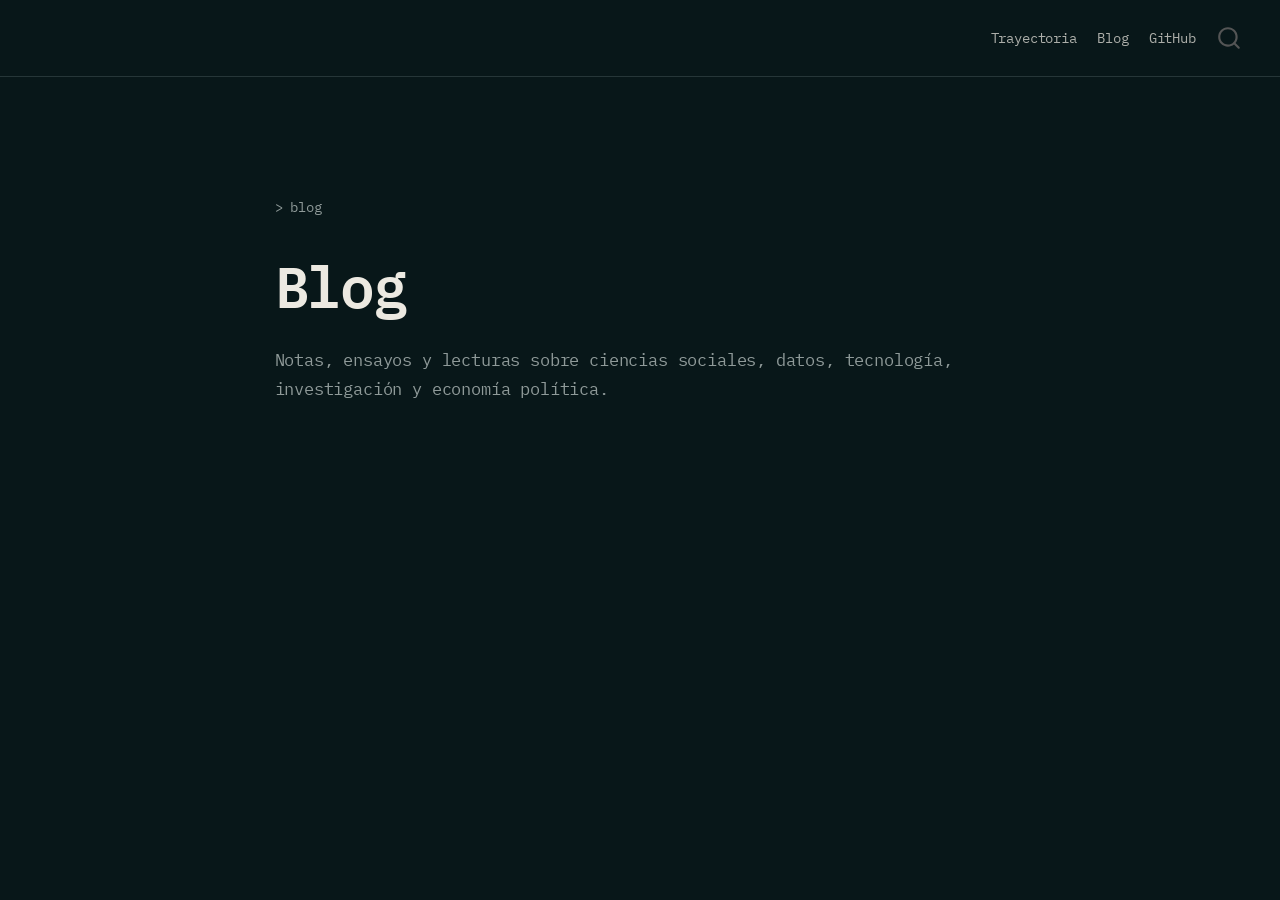
==== docs/blog.html @ 95fd31fc "Rediseña la portada del sitio personal" ====
<!DOCTYPE html>
<html xmlns="http://www.w3.org/1999/xhtml" lang="en" xml:lang="en"><head>

<meta charset="utf-8">
<meta name="generator" content="quarto-1.10.18">

<meta name="viewport" content="width=device-width, initial-scale=1.0, user-scalable=yes">


<title>Blog – Matias Parra</title>
<style>
/* Default styles provided by pandoc.
** See https://pandoc.org/MANUAL.html#variables-for-html for config info.
*/
span.smallcaps{font-variant: small-caps;}
div.columns{display: flex; gap: 1.5em;}
div.column{flex: auto;}
@media screen {
div.columns{gap: min(4vw, 1.5em);}
div.column{overflow-x: auto;}
}
div.hanging-indent{margin-left: 1.5em; text-indent: -1.5em;}
ul.task-list{list-style: none;}
ul.task-list li input[type="checkbox"] {
  width: 0.8em;
  margin: 0 0.8em 0.2em -1em; /* quarto-specific, see https://github.com/quarto-dev/quarto-cli/issues/4556 */ 
  vertical-align: middle;
}
</style>


<script src="site_libs/quarto-nav/quarto-nav.js"></script>
<script src="site_libs/quarto-nav/headroom.min.js"></script>
<script src="site_libs/clipboard/clipboard.min.js"></script>
<script src="site_libs/quarto-search/autocomplete.umd.js"></script>
<script src="site_libs/quarto-search/fuse.min.js"></script>
<script src="site_libs/quarto-search/quarto-search.js"></script>
<meta name="quarto:offset" content="./">
<script src="site_libs/quarto-html/quarto.js" type="module"></script>
<script src="site_libs/quarto-html/tabsets/tabsets.js" type="module"></script>
<script src="site_libs/quarto-html/popper.min.js"></script>
<script src="site_libs/quarto-html/tippy.umd.min.js"></script>
<script src="site_libs/quarto-html/anchor.min.js"></script>
<link href="site_libs/quarto-html/tippy.css" rel="stylesheet">
<link href="site_libs/quarto-html/quarto-syntax-highlighting-64a204ab8560d761af7679ceaba22944.css" rel="stylesheet" id="quarto-text-highlighting-styles">
<script src="site_libs/bootstrap/bootstrap.min.js"></script>
<link href="site_libs/bootstrap/bootstrap-icons.css" rel="stylesheet">
<link href="site_libs/bootstrap/bootstrap-e82ca0f5d80d5831ccac4856a1aca84d.min.css" rel="stylesheet" append-hash="true" id="quarto-bootstrap" data-mode="light">
<script id="quarto-search-options" type="application/json">{
  "location": "navbar",
  "copy-button": false,
  "collapse-after": 3,
  "panel-placement": "end",
  "type": "overlay",
  "limit": 50,
  "keyboard-shortcut": [
    "f",
    "/",
    "s"
  ],
  "show-item-context": false,
  "language": {
    "search-no-results-text": "No results",
    "search-matching-documents-text": "matching documents",
    "search-copy-link-title": "Copy link to search",
    "search-hide-matches-text": "Hide additional matches",
    "search-more-match-text": "more match in this document",
    "search-more-matches-text": "more matches in this document",
    "search-clear-button-title": "Clear",
    "search-text-placeholder": "",
    "search-detached-cancel-button-title": "Cancel",
    "search-submit-button-title": "Submit",
    "search-label": "Search"
  }
}</script>
<style>html{ scroll-behavior: smooth; }</style>


<link rel="stylesheet" href="styles.css">
</head>

<body class="nav-fixed fullcontent quarto-light">

<div id="quarto-search-results"></div>
  <header id="quarto-header" class="headroom fixed-top">
    <nav class="navbar navbar-expand-lg " data-bs-theme="dark">
      <div class="navbar-container container-fluid">
            <div id="quarto-search" class="" title="Search"></div>
          <button class="navbar-toggler" type="button" data-bs-toggle="collapse" data-bs-target="#navbarCollapse" aria-controls="navbarCollapse" role="menu" aria-expanded="false" aria-label="Toggle navigation" onclick="if (window.quartoToggleHeadroom) { window.quartoToggleHeadroom(); }">
  <span class="navbar-toggler-icon"></span>
</button>
          <div class="collapse navbar-collapse" id="navbarCollapse">
            <ul class="navbar-nav navbar-nav-scroll me-auto">
</ul>
            <ul class="navbar-nav navbar-nav-scroll ms-auto">
  <li class="nav-item">
    <a class="nav-link" href="./trayectoria.html"> 
<span class="menu-text">Trayectoria</span></a>
  </li>  
  <li class="nav-item">
    <a class="nav-link active" href="./blog.html" aria-current="page"> 
<span class="menu-text">Blog</span></a>
  </li>  
  <li class="nav-item">
    <a class="nav-link" href="https://github.com/miparrar"> 
<span class="menu-text">GitHub</span></a>
  </li>  
</ul>
          </div> <!-- /navcollapse -->
            <div class="quarto-navbar-tools">
</div>
      </div> <!-- /container-fluid -->
    </nav>
</header>
<!-- content -->
<div id="quarto-content" class="quarto-container page-columns page-rows-contents page-layout-article page-navbar">
<!-- sidebar -->
<!-- margin-sidebar -->
    
<!-- main -->
<main class="content" id="quarto-document-content"><header id="title-block-header" class="quarto-title-block"><h1 class="title display-7">Blog</h1></header>

<header id="title-block-header">


</header>


<div class="page-shell">
<div class="page-label">
&gt; blog
</div>
<section id="blog" class="level1">
<h1>Blog</h1>
<p>Notas, ensayos y lecturas sobre ciencias sociales, datos, tecnología, investigación y economía política.</p>
</section>
</div>



</main> <!-- /main -->
<script id="quarto-html-after-body" type="application/javascript">
  window.document.addEventListener("DOMContentLoaded", function (event) {
    const icon = "";
    const anchorJS = new window.AnchorJS();
    anchorJS.options = {
      placement: 'right',
      icon: icon
    };
    anchorJS.add('.anchored');
    const isCodeAnnotation = (el) => {
      for (const clz of el.classList) {
        if (clz.startsWith('code-annotation-')) {                     
          return true;
        }
      }
      return false;
    }
    const onCopySuccess = function(e) {
      // button target
      const button = e.trigger;
      // don't keep focus
      button.blur();
      // flash "checked"
      button.classList.add('code-copy-button-checked');
      var currentTitle = button.getAttribute("title");
      button.setAttribute("title", "Copied!");
      let tooltip;
      if (window.bootstrap) {
        button.setAttribute("data-bs-toggle", "tooltip");
        button.setAttribute("data-bs-placement", "left");
        button.setAttribute("data-bs-title", "Copied!");
        tooltip = new bootstrap.Tooltip(button, 
          { trigger: "manual", 
            customClass: "code-copy-button-tooltip",
            offset: [0, -8]});
        tooltip.show();    
      }
      setTimeout(function() {
        if (tooltip) {
          tooltip.hide();
          button.removeAttribute("data-bs-title");
          button.removeAttribute("data-bs-toggle");
          button.removeAttribute("data-bs-placement");
        }
        button.setAttribute("title", currentTitle);
        button.classList.remove('code-copy-button-checked');
      }, 1000);
      // clear code selection
      e.clearSelection();
    }
    const getTextToCopy = function(trigger) {
      const outerScaffold = trigger.parentElement.cloneNode(true);
      const codeEl = outerScaffold.querySelector('code');
      for (const childEl of codeEl.children) {
        if (isCodeAnnotation(childEl)) {
          childEl.remove();
        }
      }
      return codeEl.innerText;
    }
    const clipboard = new window.ClipboardJS('.code-copy-button:not([data-in-quarto-modal])', {
      text: getTextToCopy
    });
    clipboard.on('success', onCopySuccess);
    if (window.document.getElementById('quarto-embedded-source-code-modal')) {
      const clipboardModal = new window.ClipboardJS('.code-copy-button[data-in-quarto-modal]', {
        text: getTextToCopy,
        container: window.document.getElementById('quarto-embedded-source-code-modal')
      });
      clipboardModal.on('success', onCopySuccess);
    }
      var localhostRegex = new RegExp(/^(?:http|https):\/\/localhost\:?[0-9]*\//);
      var mailtoRegex = new RegExp(/^mailto:/);
        var filterRegex = new RegExp('/' + window.location.host + '/');
      var isInternal = (href) => {
          return filterRegex.test(href) || localhostRegex.test(href) || mailtoRegex.test(href);
      }
      // Inspect non-navigation links and adorn them if external
     var links = window.document.querySelectorAll('a[href]:not(.nav-link):not(.navbar-brand):not(.toc-action):not(.sidebar-link):not(.sidebar-item-toggle):not(.pagination-link):not(.no-external):not([aria-hidden]):not(.dropdown-item):not(.quarto-navigation-tool):not(.about-link)');
      for (var i=0; i<links.length; i++) {
        const link = links[i];
        if (!isInternal(link.href)) {
          // undo the damage that might have been done by quarto-nav.js in the case of
          // links that we want to consider external
          if (link.dataset.originalHref !== undefined) {
            link.href = link.dataset.originalHref;
          }
        }
      }
    function tippyHover(el, contentFn, onTriggerFn, onUntriggerFn) {
      const config = {
        allowHTML: true,
        maxWidth: 500,
        delay: 100,
        arrow: false,
        appendTo: function(el) {
            return el.parentElement;
        },
        interactive: true,
        interactiveBorder: 10,
        theme: 'quarto',
        placement: 'bottom-start',
      };
      if (contentFn) {
        config.content = contentFn;
      }
      if (onTriggerFn) {
        config.onTrigger = onTriggerFn;
      }
      if (onUntriggerFn) {
        config.onUntrigger = onUntriggerFn;
      }
      window.tippy(el, config); 
    }
    const noterefs = window.document.querySelectorAll('a[role="doc-noteref"]');
    for (var i=0; i<noterefs.length; i++) {
      const ref = noterefs[i];
      tippyHover(ref, function() {
        // use id or data attribute instead here
        let href = ref.getAttribute('data-footnote-href') || ref.getAttribute('href');
        try { href = new URL(href).hash; } catch {}
        const id = href.replace(/^#\/?/, "");
        const note = window.document.getElementById(id);
        if (note) {
          return note.innerHTML;
        } else {
          return "";
        }
      });
    }
    const xrefs = window.document.querySelectorAll('a.quarto-xref');
    const processXRef = (id, note) => {
      // Strip column container classes
      const stripColumnClz = (el) => {
        el.classList.remove("page-full", "page-columns");
        if (el.children) {
          for (const child of el.children) {
            stripColumnClz(child);
          }
        }
      }
      stripColumnClz(note)
      if (id === null || id.startsWith('sec-')) {
        // Special case sections, only their first couple elements
        const container = document.createElement("div");
        if (note.children && note.children.length > 2) {
          container.appendChild(note.children[0].cloneNode(true));
          for (let i = 1; i < note.children.length; i++) {
            const child = note.children[i];
            if (child.tagName === "P" && child.innerText === "") {
              continue;
            } else {
              container.appendChild(child.cloneNode(true));
              break;
            }
          }
          if (window.Quarto?.typesetMath) {
            window.Quarto.typesetMath(container);
          }
          return container.innerHTML
        } else {
          if (window.Quarto?.typesetMath) {
            window.Quarto.typesetMath(note);
          }
          return note.innerHTML;
        }
      } else {
        // Remove any anchor links if they are present
        const anchorLink = note.querySelector('a.anchorjs-link');
        if (anchorLink) {
          anchorLink.remove();
        }
        if (window.Quarto?.typesetMath) {
          window.Quarto.typesetMath(note);
        }
        if (note.classList.contains("callout")) {
          return note.outerHTML;
        } else {
          return note.innerHTML;
        }
      }
    }
    for (var i=0; i<xrefs.length; i++) {
      const xref = xrefs[i];
      tippyHover(xref, undefined, function(instance) {
        instance.disable();
        let url = xref.getAttribute('href');
        let hash = undefined; 
        if (url.startsWith('#')) {
          hash = url;
        } else {
          try { hash = new URL(url).hash; } catch {}
        }
        if (hash) {
          const id = hash.replace(/^#\/?/, "");
          const note = window.document.getElementById(id);
          if (note !== null) {
            try {
              const html = processXRef(id, note.cloneNode(true));
              instance.setContent(html);
            } finally {
              instance.enable();
              instance.show();
            }
          } else {
            // See if we can fetch this
            fetch(url.split('#')[0])
            .then(res => res.text())
            .then(html => {
              const parser = new DOMParser();
              const htmlDoc = parser.parseFromString(html, "text/html");
              const note = htmlDoc.getElementById(id);
              if (note !== null) {
                const html = processXRef(id, note);
                instance.setContent(html);
              } 
            }).finally(() => {
              instance.enable();
              instance.show();
            });
          }
        } else {
          // See if we can fetch a full url (with no hash to target)
          // This is a special case and we should probably do some content thinning / targeting
          fetch(url)
          .then(res => res.text())
          .then(html => {
            const parser = new DOMParser();
            const htmlDoc = parser.parseFromString(html, "text/html");
            const note = htmlDoc.querySelector('main.content');
            if (note !== null) {
              // This should only happen for chapter cross references
              // (since there is no id in the URL)
              // remove the first header
              if (note.children.length > 0 && note.children[0].tagName === "HEADER") {
                note.children[0].remove();
              }
              const html = processXRef(null, note);
              instance.setContent(html);
            } 
          }).finally(() => {
            instance.enable();
            instance.show();
          });
        }
      }, function(instance) {
      });
    }
        let selectedAnnoteEl;
        const selectorForAnnotation = ( cell, annotation) => {
          let cellAttr = 'data-code-cell="' + cell + '"';
          let lineAttr = 'data-code-annotation="' +  annotation + '"';
          const selector = 'span[' + cellAttr + '][' + lineAttr + ']';
          return selector;
        }
        const selectCodeLines = (annoteEl) => {
          const doc = window.document;
          const targetCell = annoteEl.getAttribute("data-target-cell");
          const targetAnnotation = annoteEl.getAttribute("data-target-annotation");
          const annoteSpan = window.document.querySelector(selectorForAnnotation(targetCell, targetAnnotation));
          const lines = annoteSpan.getAttribute("data-code-lines").split(",");
          const lineIds = lines.map((line) => {
            return targetCell + "-" + line;
          })
          let top = null;
          let height = null;
          let parent = null;
          if (lineIds.length > 0) {
              //compute the position of the single el (top and bottom and make a div)
              const el = window.document.getElementById(lineIds[0]);
              top = el.offsetTop;
              height = el.offsetHeight;
              parent = el.parentElement.parentElement;
            if (lineIds.length > 1) {
              const lastEl = window.document.getElementById(lineIds[lineIds.length - 1]);
              const bottom = lastEl.offsetTop + lastEl.offsetHeight;
              height = bottom - top;
            }
            if (top !== null && height !== null && parent !== null) {
              // cook up a div (if necessary) and position it 
              let div = window.document.getElementById("code-annotation-line-highlight");
              if (div === null) {
                div = window.document.createElement("div");
                div.setAttribute("id", "code-annotation-line-highlight");
                div.style.position = 'absolute';
                parent.appendChild(div);
              }
              div.style.top = top - 2 + "px";
              div.style.height = height + 4 + "px";
              div.style.left = 0;
              let gutterDiv = window.document.getElementById("code-annotation-line-highlight-gutter");
              if (gutterDiv === null) {
                gutterDiv = window.document.createElement("div");
                gutterDiv.setAttribute("id", "code-annotation-line-highlight-gutter");
                gutterDiv.style.position = 'absolute';
                const codeCell = window.document.getElementById(targetCell);
                const gutter = codeCell.querySelector('.code-annotation-gutter');
                gutter.appendChild(gutterDiv);
              }
              gutterDiv.style.top = top - 2 + "px";
              gutterDiv.style.height = height + 4 + "px";
            }
            selectedAnnoteEl = annoteEl;
          }
        };
        const unselectCodeLines = () => {
          const elementsIds = ["code-annotation-line-highlight", "code-annotation-line-highlight-gutter"];
          elementsIds.forEach((elId) => {
            const div = window.document.getElementById(elId);
            if (div) {
              div.remove();
            }
          });
          selectedAnnoteEl = undefined;
        };
          // Handle positioning of the toggle
      window.addEventListener(
        "resize",
        throttle(() => {
          elRect = undefined;
          if (selectedAnnoteEl) {
            selectCodeLines(selectedAnnoteEl);
          }
        }, 10)
      );
      function throttle(fn, ms) {
      let throttle = false;
      let timer;
        return (...args) => {
          if(!throttle) { // first call gets through
              fn.apply(this, args);
              throttle = true;
          } else { // all the others get throttled
              if(timer) clearTimeout(timer); // cancel #2
              timer = setTimeout(() => {
                fn.apply(this, args);
                timer = throttle = false;
              }, ms);
          }
        };
      }
        // Attach click handler to the DT
        const annoteDls = window.document.querySelectorAll('dt[data-target-cell]');
        for (const annoteDlNode of annoteDls) {
          annoteDlNode.addEventListener('click', (event) => {
            const clickedEl = event.target;
            if (clickedEl !== selectedAnnoteEl) {
              unselectCodeLines();
              const activeEl = window.document.querySelector('dt[data-target-cell].code-annotation-active');
              if (activeEl) {
                activeEl.classList.remove('code-annotation-active');
              }
              selectCodeLines(clickedEl);
              clickedEl.classList.add('code-annotation-active');
            } else {
              // Unselect the line
              unselectCodeLines();
              clickedEl.classList.remove('code-annotation-active');
            }
          });
        }
    const findCites = (el) => {
      const parentEl = el.parentElement;
      if (parentEl) {
        const cites = parentEl.dataset.cites;
        if (cites) {
          return {
            el,
            cites: cites.split(' ')
          };
        } else {
          return findCites(el.parentElement)
        }
      } else {
        return undefined;
      }
    };
    var bibliorefs = window.document.querySelectorAll('a[role="doc-biblioref"]');
    for (var i=0; i<bibliorefs.length; i++) {
      const ref = bibliorefs[i];
      const citeInfo = findCites(ref);
      if (citeInfo) {
        tippyHover(citeInfo.el, function() {
          var popup = window.document.createElement('div');
          citeInfo.cites.forEach(function(cite) {
            var citeDiv = window.document.createElement('div');
            citeDiv.classList.add('hanging-indent');
            citeDiv.classList.add('csl-entry');
            var biblioDiv = window.document.getElementById('ref-' + cite);
            if (biblioDiv) {
              citeDiv.innerHTML = biblioDiv.innerHTML;
            }
            popup.appendChild(citeDiv);
          });
          return popup.innerHTML;
        });
      }
    }
  });
  </script>
</div> <!-- /content -->




<script src="site_libs/quarto-html/zenscroll-min.js"></script>
</body></html>
---- docs/site_libs/quarto-html/tippy.css ----
.tippy-box[data-animation=fade][data-state=hidden]{opacity:0}[data-tippy-root]{max-width:calc(100vw - 10px)}.tippy-box{position:relative;background-color:#333;color:#fff;border-radius:4px;font-size:14px;line-height:1.4;white-space:normal;outline:0;transition-property:transform,visibility,opacity}.tippy-box[data-placement^=top]>.tippy-arrow{bottom:0}.tippy-box[data-placement^=top]>.tippy-arrow:before{bottom:-7px;left:0;border-width:8px 8px 0;border-top-color:initial;transform-origin:center top}.tippy-box[data-placement^=bottom]>.tippy-arrow{top:0}.tippy-box[data-placement^=bottom]>.tippy-arrow:before{top:-7px;left:0;border-width:0 8px 8px;border-bottom-color:initial;transform-origin:center bottom}.tippy-box[data-placement^=left]>.tippy-arrow{right:0}.tippy-box[data-placement^=left]>.tippy-arrow:before{border-width:8px 0 8px 8px;border-left-color:initial;right:-7px;transform-origin:center left}.tippy-box[data-placement^=right]>.tippy-arrow{left:0}.tippy-box[data-placement^=right]>.tippy-arrow:before{left:-7px;border-width:8px 8px 8px 0;border-right-color:initial;transform-origin:center right}.tippy-box[data-inertia][data-state=visible]{transition-timing-function:cubic-bezier(.54,1.5,.38,1.11)}.tippy-arrow{width:16px;height:16px;color:#333}.tippy-arrow:before{content:"";position:absolute;border-color:transparent;border-style:solid}.tippy-content{position:relative;padding:5px 9px;z-index:1}
---- docs/site_libs/quarto-html/quarto-syntax-highlighting-64a204ab8560d761af7679ceaba22944.css ----
/* quarto syntax highlight colors */
:root {
  --quarto-hl-ot-color: #003B4F;
  --quarto-hl-at-color: #657422;
  --quarto-hl-ss-color: #20794D;
  --quarto-hl-an-color: #5E5E5E;
  --quarto-hl-fu-color: #4758AB;
  --quarto-hl-st-color: #20794D;
  --quarto-hl-cf-color: #003B4F;
  --quarto-hl-op-color: #5E5E5E;
  --quarto-hl-er-color: #AD0000;
  --quarto-hl-bn-color: #AD0000;
  --quarto-hl-al-color: #AD0000;
  --quarto-hl-va-color: #111111;
  --quarto-hl-bu-color: inherit;
  --quarto-hl-ex-color: inherit;
  --quarto-hl-pp-color: #AD0000;
  --quarto-hl-in-color: #5E5E5E;
  --quarto-hl-vs-color: #20794D;
  --quarto-hl-wa-color: #5E5E5E;
  --quarto-hl-do-color: #5E5E5E;
  --quarto-hl-im-color: #00769E;
  --quarto-hl-ch-color: #20794D;
  --quarto-hl-dt-color: #AD0000;
  --quarto-hl-fl-color: #AD0000;
  --quarto-hl-co-color: #5E5E5E;
  --quarto-hl-cv-color: #5E5E5E;
  --quarto-hl-cn-color: #8f5902;
  --quarto-hl-sc-color: #5E5E5E;
  --quarto-hl-dv-color: #AD0000;
  --quarto-hl-kw-color: #003B4F;
}

/* other quarto variables */
:root {
  --quarto-font-monospace: SFMono-Regular, Menlo, Monaco, Consolas, "Liberation Mono", "Courier New", monospace;
}

/* syntax highlight based on Pandoc's rules */
pre > code.sourceCode > span {
  color: #003B4F;
}

code.sourceCode > span {
  color: #003B4F;
}

div.sourceCode,
div.sourceCode pre.sourceCode {
  color: #003B4F;
}

/* Normal */
code span {
  color: #003B4F;
}

/* Alert */
code span.al {
  color: #AD0000;
  font-style: inherit;
}

/* Annotation */
code span.an {
  color: #5E5E5E;
  font-style: inherit;
}

/* Attribute */
code span.at {
  color: #657422;
  font-style: inherit;
}

/* BaseN */
code span.bn {
  color: #AD0000;
  font-style: inherit;
}

/* BuiltIn */
code span.bu {
  font-style: inherit;
}

/* ControlFlow */
code span.cf {
  color: #003B4F;
  font-weight: bold;
  font-style: inherit;
}

/* Char */
code span.ch {
  color: #20794D;
  font-style: inherit;
}

/* Constant */
code span.cn {
  color: #8f5902;
  font-style: inherit;
}

/* Comment */
code span.co {
  color: #5E5E5E;
  font-style: inherit;
}

/* CommentVar */
code span.cv {
  color: #5E5E5E;
  font-style: italic;
}

/* Documentation */
code span.do {
  color: #5E5E5E;
  font-style: italic;
}

/* DataType */
code span.dt {
  color: #AD0000;
  font-style: inherit;
}

/* DecVal */
code span.dv {
  color: #AD0000;
  font-style: inherit;
}

/* Error */
code span.er {
  color: #AD0000;
  font-style: inherit;
}

/* Extension */
code span.ex {
  font-style: inherit;
}

/* Float */
code span.fl {
  color: #AD0000;
  font-style: inherit;
}

/* Function */
code span.fu {
  color: #4758AB;
  font-style: inherit;
}

/* Import */
code span.im {
  color: #00769E;
  font-style: inherit;
}

/* Information */
code span.in {
  color: #5E5E5E;
  font-style: inherit;
}

/* Keyword */
code span.kw {
  color: #003B4F;
  font-weight: bold;
  font-style: inherit;
}

/* Operator */
code span.op {
  color: #5E5E5E;
  font-style: inherit;
}

/* Other */
code span.ot {
  color: #003B4F;
  font-style: inherit;
}

/* Preprocessor */
code span.pp {
  color: #AD0000;
  font-style: inherit;
}

/* SpecialChar */
code span.sc {
  color: #5E5E5E;
  font-style: inherit;
}

/* SpecialString */
code span.ss {
  color: #20794D;
  font-style: inherit;
}

/* String */
code span.st {
  color: #20794D;
  font-style: inherit;
}

/* Variable */
code span.va {
  color: #111111;
  font-style: inherit;
}

/* VerbatimString */
code span.vs {
  color: #20794D;
  font-style: inherit;
}

/* Warning */
code span.wa {
  color: #5E5E5E;
  font-style: italic;
}

.prevent-inlining {
  content: "</";
}

/*# sourceMappingURL=9d8d5bb603a83b8298b89080a598c93b.css.map */
---- docs/styles.css ----
@import url('https://fonts.googleapis.com/css2?family=IBM+Plex+Mono:wght@400;500;600&display=swap');

:root {
  --bg: #081719;
  --text: #ece9e1;
  --muted: #8f9a99;
  --line: #263638;
  --hover: #ffffff;
}

html,
body {
  background: var(--bg);
  color: var(--text);
}

body {
  font-family: "IBM Plex Mono", ui-monospace, SFMono-Regular, Menlo, Monaco, Consolas, "Liberation Mono", monospace;
  letter-spacing: -0.01em;
}

.navbar {
  background: var(--bg) !important;
  border-bottom: 1px solid var(--line);
  padding: 1.1rem 0;
}

.navbar-nav .nav-link {
  color: var(--text) !important;
  font-family: "IBM Plex Mono", ui-monospace, monospace;
  font-size: 0.82rem;
  opacity: 0.72;
}

.navbar-nav .nav-link:hover,
.navbar-nav .nav-link:focus {
  color: var(--hover) !important;
  opacity: 1;
}

#quarto-content {
  padding-top: 0;
}

main.content {
  max-width: none;
  margin: 0;
  padding: 0;
}

.quarto-title-block {
  display: none;
}

.home-shell {
  min-height: calc(100vh - 72px);
  display: grid;
  grid-template-rows: minmax(0, 1fr) auto;
  gap: 5rem;
  max-width: 1040px;
  margin: 0 auto;
  padding: 12vh 2rem 3rem;
}

.home-intro {
  align-self: center;
  width: 100%;
  max-width: 820px;
  text-align: left;
}

.home-name {
  margin-bottom: 2rem;
  color: var(--muted);
  font-size: clamp(1.05rem, 1.35vw, 1.2rem);
  font-weight: 500;
  letter-spacing: 0.04em;
}

.home-name::before {
  content: "> ";
}

.home-kicker {
  max-width: 760px;
  min-height: 2.16em;
  font-size: clamp(1.9rem, 4vw, 3.5rem);
  line-height: 1.08;
  font-weight: 500;
  letter-spacing: -0.05em;
}

.home-kicker.is-typing::after {
  content: "_";
  display: inline-block;
  margin-left: 0.06em;
  color: var(--muted);
  font-weight: 400;
  animation: typing-cursor 0.8s steps(1) infinite;
}

@keyframes typing-cursor {
  50% {
    opacity: 0;
  }
}

.home-copy {
  max-width: 680px;
  margin-top: 2rem;
  color: var(--muted);
  font-size: clamp(0.92rem, 1.1vw, 1.02rem);
  line-height: 1.8;
}

.home-work {
  padding-top: 2rem;
  border-top: 1px solid var(--line);
}

.section-label {
  margin-bottom: 1.1rem;
  color: var(--muted);
  font-size: 0.78rem;
  letter-spacing: 0.04em;
}

.project-list {
  display: grid;
}

.project-item {
  display: grid;
  grid-template-columns: minmax(10rem, 0.8fr) minmax(16rem, 1.7fr) auto;
  gap: 2rem;
  align-items: baseline;
  padding: 1.25rem 0;
  color: var(--text);
  text-decoration: none;
  border-bottom: 1px solid var(--line);
  transition: color 160ms ease, padding 160ms ease;
}

.project-item:hover,
.project-item:focus-visible {
  color: var(--hover);
  padding-left: 0.35rem;
}

.project-name {
  font-size: clamp(1.05rem, 1.4vw, 1.25rem);
  font-weight: 500;
}

.project-description {
  color: var(--muted);
  font-size: 0.86rem;
  line-height: 1.6;
}

.project-arrow {
  color: var(--muted);
  font-size: 1rem;
}

.page-shell {
  max-width: 820px;
  margin: 0 auto;
  padding: 10vh 2rem 6rem;
}

.page-label {
  margin-bottom: 2rem;
  color: var(--muted);
  font-size: 0.8rem;
}

.page-shell h1 {
  margin-bottom: 1.5rem;
  color: var(--text);
  font-size: clamp(2.2rem, 4.5vw, 4rem);
  letter-spacing: -0.04em;
}

.page-shell p {
  color: var(--muted);
  line-height: 1.7;
}

a {
  color: inherit;
}

@media (max-width: 720px) {
  .home-shell {
    min-height: calc(100vh - 64px);
    gap: 3.5rem;
    padding: 8vh 1.25rem 2rem;
  }

  .home-name {
    margin-bottom: 1.5rem;
  }

  .home-kicker {
    min-height: 3.24em;
    font-size: clamp(1.65rem, 7.2vw, 2.2rem);
  }

  .home-copy {
    margin-top: 1.5rem;
  }

  .home-work {
    padding-top: 1.5rem;
  }

  .project-item {
    grid-template-columns: 1fr auto;
    gap: 0.5rem 1rem;
  }

  .project-description {
    grid-column: 1 / -1;
    max-width: 34rem;
  }

  .project-arrow {
    grid-column: 2;
    grid-row: 1;
  }

  .page-shell {
    padding: 8vh 1.25rem 4rem;
  }
}

@media (prefers-reduced-motion: reduce) {
  .home-kicker.is-typing::after {
    animation: none;
  }
}
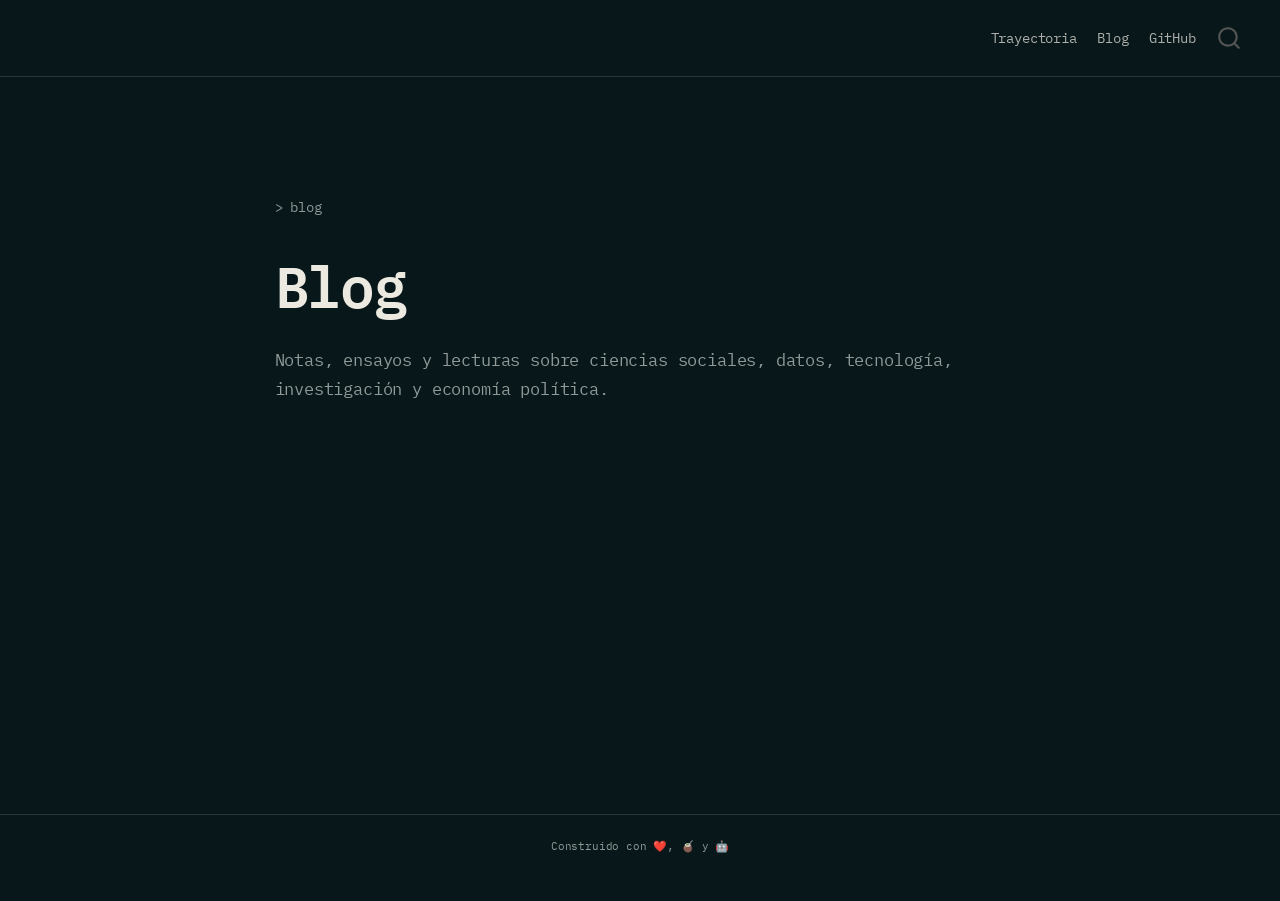
==== commit dcf49aa4: "Ajusta estilos y pie global del sitio" ====
--- a/docs/blog.html
+++ b/docs/blog.html
@@ -540,6 +540,19 @@
   });
   </script>
 </div> <!-- /content -->
+<footer class="footer">
+  <div class="nav-footer">
+    <div class="nav-footer-left">
+      &nbsp;
+    </div>   
+    <div class="nav-footer-center">
+<p>Construido con ❤️, 🧉 y 🤖</p>
+</div>
+    <div class="nav-footer-right">
+      &nbsp;
+    </div>
+  </div>
+</footer>
 
 
 
--- a/docs/styles.css
+++ b/docs/styles.css
@@ -6,6 +6,7 @@
   --muted: #8f9a99;
   --line: #263638;
   --hover: #ffffff;
+  --accent: #5aa7a0;
 }
 
 html,
@@ -70,11 +71,12 @@
 }
 
 .home-name {
-  margin-bottom: 2rem;
+  margin-bottom: 1.5rem;
   color: var(--muted);
   font-size: clamp(1.05rem, 1.35vw, 1.2rem);
+  line-height: 1.08;
   font-weight: 500;
-  letter-spacing: 0.04em;
+  letter-spacing: -0.05em;
 }
 
 .home-name::before {
@@ -83,14 +85,46 @@
 
 .home-kicker {
   max-width: 760px;
-  min-height: 2.16em;
+  margin: 0;
+  color: var(--text);
   font-size: clamp(1.9rem, 4vw, 3.5rem);
   line-height: 1.08;
   font-weight: 500;
   letter-spacing: -0.05em;
 }
 
-.home-kicker.is-typing::after {
+.home-kicker-accent {
+  color: var(--accent);
+  font-size: 1.1em;
+}
+
+.home-stack {
+  margin-top: 1.75rem;
+  color: var(--text);
+  font-size: clamp(0.8rem, 1vw, 0.9rem);
+  line-height: 1.6;
+}
+
+
+.home-copy {
+  max-width: 680px;
+  margin-top: 1.1rem;
+  color: var(--muted);
+  font-size: clamp(0.92rem, 1.1vw, 1.02rem);
+  line-height: 1.8;
+}
+
+@keyframes typing-cursor {
+  50% {
+    opacity: 0;
+  }
+}
+
+.home-rotator {
+  min-height: 1.8em;
+}
+
+#home-rotator-text.is-typing::after {
   content: "_";
   display: inline-block;
   margin-left: 0.06em;
@@ -99,19 +133,6 @@
   animation: typing-cursor 0.8s steps(1) infinite;
 }
 
-@keyframes typing-cursor {
-  50% {
-    opacity: 0;
-  }
-}
-
-.home-copy {
-  max-width: 680px;
-  margin-top: 2rem;
-  color: var(--muted);
-  font-size: clamp(0.92rem, 1.1vw, 1.02rem);
-  line-height: 1.8;
-}
 
 .home-work {
   padding-top: 2rem;
@@ -203,12 +224,20 @@
   }
 
   .home-kicker {
-    min-height: 3.24em;
     font-size: clamp(1.65rem, 7.2vw, 2.2rem);
   }
 
+  .home-stack {
+    margin-top: 1.35rem;
+  }
+
+
+  .home-rotator {
+    min-height: 3.6em;
+  }
+
   .home-copy {
-    margin-top: 1.5rem;
+    margin-top: 0.9rem;
   }
 
   .home-work {
@@ -235,8 +264,54 @@
   }
 }
 
-@media (prefers-reduced-motion: reduce) {
-  .home-kicker.is-typing::after {
-    animation: none;
-  }
-}
+
+.footer {
+  background: var(--bg) !important;
+  border-top: 1px solid var(--line);
+}
+
+.nav-footer {
+  display: flex;
+  align-items: center;
+  justify-content: center;
+  gap: 1rem;
+  background: var(--bg) !important;
+  max-width: 1040px;
+  margin: 0 auto;
+  padding: 1.35rem 2rem 1.8rem;
+  color: var(--muted);
+  font-family: "IBM Plex Mono", ui-monospace, monospace;
+  font-size: 0.78rem;
+  line-height: 1.6;
+}
+
+.nav-footer p {
+  margin: 0;
+}
+
+.nav-footer-left,
+.nav-footer-right {
+  display: none;
+}
+
+.nav-footer-center {
+  display: block;
+  flex: 0 0 auto;
+}
+
+.nav-footer a {
+  color: var(--muted);
+}
+
+.nav-footer a:hover,
+.nav-footer a:focus-visible {
+  color: var(--hover);
+}
+
+@media (max-width: 720px) {
+  .nav-footer {
+    align-items: flex-start;
+    flex-direction: column;
+    padding: 1.25rem 1.25rem 1.5rem;
+  }
+}
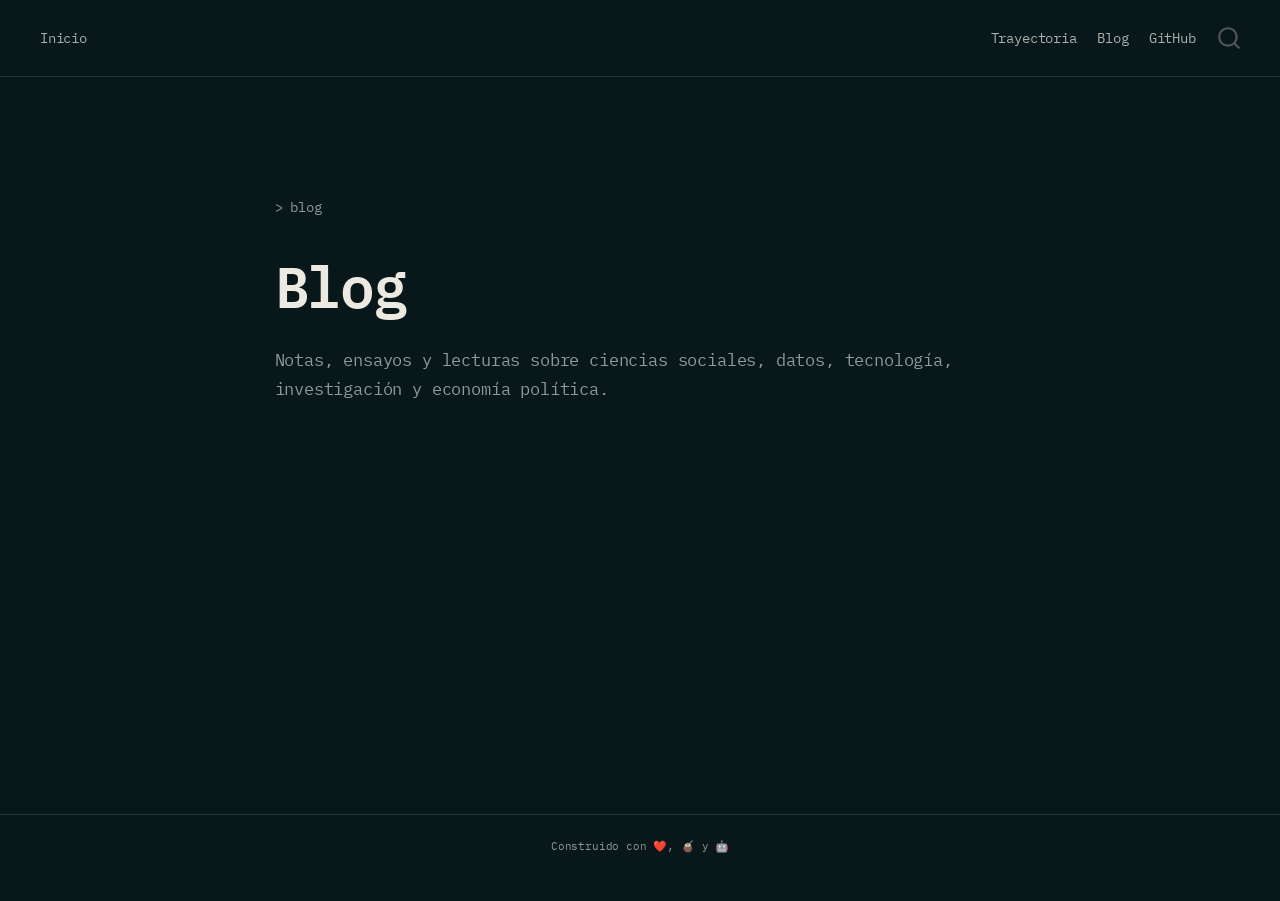
==== commit d38367fd: "Agrega enlace de inicio a la navegación" ====
--- a/docs/blog.html
+++ b/docs/blog.html
@@ -91,6 +91,10 @@
 </button>
           <div class="collapse navbar-collapse" id="navbarCollapse">
             <ul class="navbar-nav navbar-nav-scroll me-auto">
+  <li class="nav-item">
+    <a class="nav-link" href="./index.html"> 
+<span class="menu-text">Inicio</span></a>
+  </li>  
 </ul>
             <ul class="navbar-nav navbar-nav-scroll ms-auto">
   <li class="nav-item">
